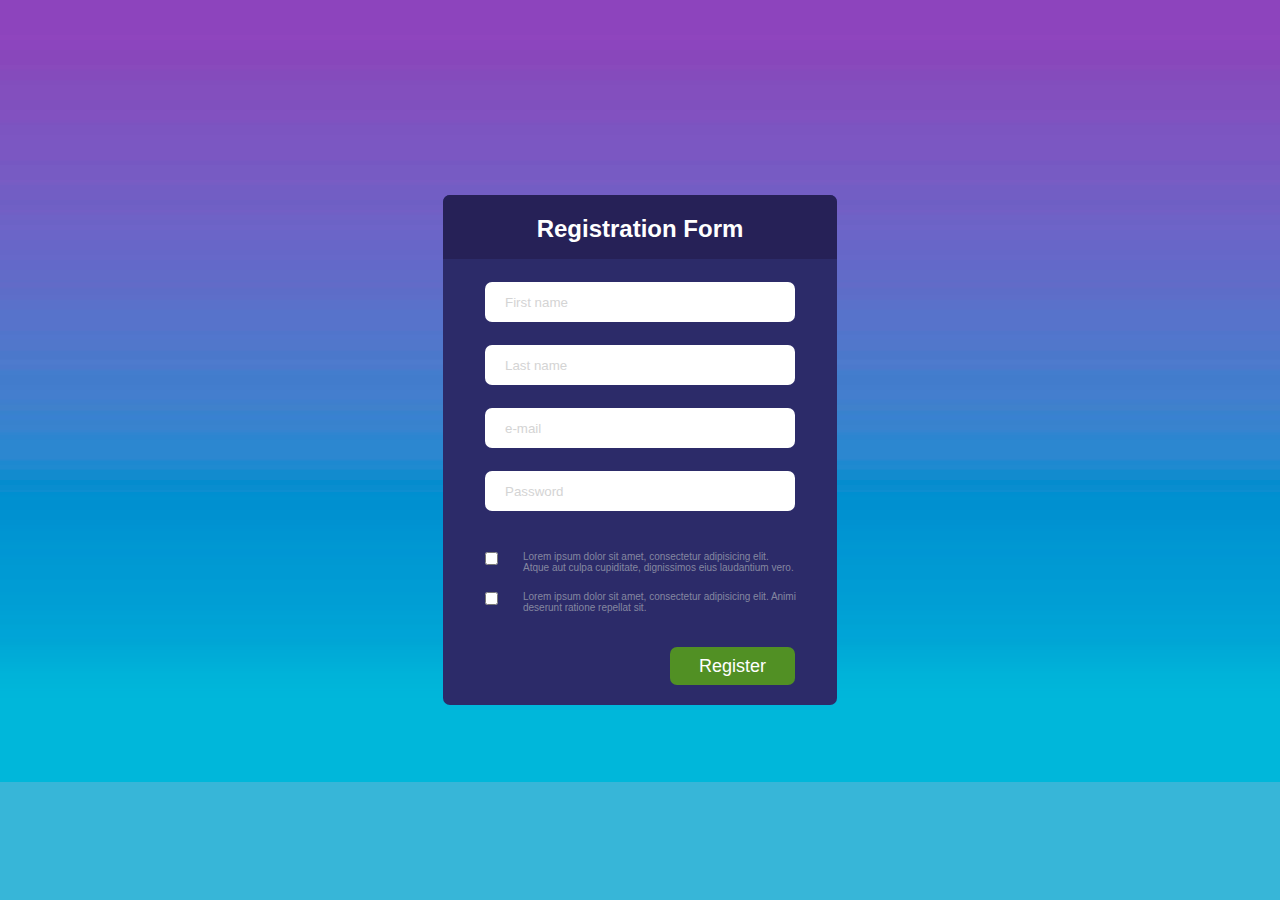
==== index.html @ 0bb1179e "First load a form" ====
<!doctype html>
<html lang="en">
<head>
    <meta charset="UTF-8">
    <meta name="viewport"
          content="width=device-width, user-scalable=no, initial-scale=1.0, maximum-scale=1.0, minimum-scale=1.0">
    <meta http-equiv="X-UA-Compatible" content="ie=edge">
    <link rel="stylesheet" href="./style.css">
    <title>First form</title>
</head>
<body>

<form action="https://formsubmit.co/bekturb@bk.ru" method="POST"  class="form">
    <div class="form-top">
        <h1 class="form-title">Registration Form</h1>
    </div>
    <input type="hidden" name="_next" value="http://localhost:63342/10th%20less%20%D1%84%D0%BE%D1%80%D0%BC%D1%8B/index.html?_ijt=fb8rovssamuldks4e6ht3ce7bs">
    <input type="hidden" name="_captcha" value="false">
    <div class="form-inputs">
        <input name="firstname" type="text" placeholder="First name" class="form-text" required>
        <input name="lastname" type="text" placeholder="Last name" class="form-text" required>
        <input name="email" type="email" placeholder="e-mail" class="form-text" required>
        <input name="password" type="password" placeholder="Password" class="form-text" required>
    </div>

    <div class="chbox">
        <input type="checkbox" id="chbx">
        <label for="chbx" class="chbx-label">Lorem ipsum dolor sit amet, consectetur adipisicing elit. Atque aut culpa cupiditate, dignissimos eius laudantium vero.</label>
    </div>
    <div class="chbox">
        <input type="checkbox" id="chbx2">
        <label for="chbx2" class="chbx-label">Lorem ipsum dolor sit amet, consectetur adipisicing elit. Animi deserunt ratione repellat sit.</label>
    </div>

    <button class="form-btn" type="submit">Register</button>


</form>

</body>
</html>
---- style.css ----
* {
    margin: 0;
    padding: 0;
    box-sizing: border-box;
}

body {
    background: #37b6d8;
    background-image: url("./bg.png");
    background-repeat: repeat-x;
    font-family: sans-serif;
}

.form {
    position: absolute;
    left: 50%;
    top: 50%;
    transform: translate(-50%, -50%);
    width: 394px;
    height: 510px;
    background: #2c2b69;
    border-radius: 7px;
}

h1 {
    height: 64px;
    color: white;
    padding: 20px 0;
    font-size: 24px;
    text-align: center;
    background: #262157;
    /*border: 1px solid black;*/
    border-top-left-radius: 7px;
    border-top-right-radius: 7px;
}

.form-inputs {
    display: flex;
    flex-direction: column;
    justify-content: center;
    align-items: center;
    row-gap: 23px;
    padding-top: 23px;
    padding-bottom: 40px;
}

.form-text {
    height: 40px;
    width: 310px;
border-radius: 7px;
padding-left: 20px;
    border: none;
    outline: none;
}

input::-webkit-input-placeholder { color: #d4d4d4; }
input:focus::-webkit-input-placeholder { color: white; }

input:focus {background: #d4d4d4;
}

.chbox {
    margin: 0 auto;
    width: 310px;
    padding-bottom: 22px;
}

.chbx-label {
    display: inline-block;
    position: absolute;
    width: 298px;
    font-size: 10px;
    color: #8487a0;
    padding-left: 25px;
}

input[type="checkbox"]:checked + label{color:white}

.form-btn {position: absolute;
right: 42px;
    bottom: 20px;
    width: 125px;
    height: 38px;
    border: none;
    border-radius: 7px;
    font-size: 18px;
    color: white;
    background: #519024;
}
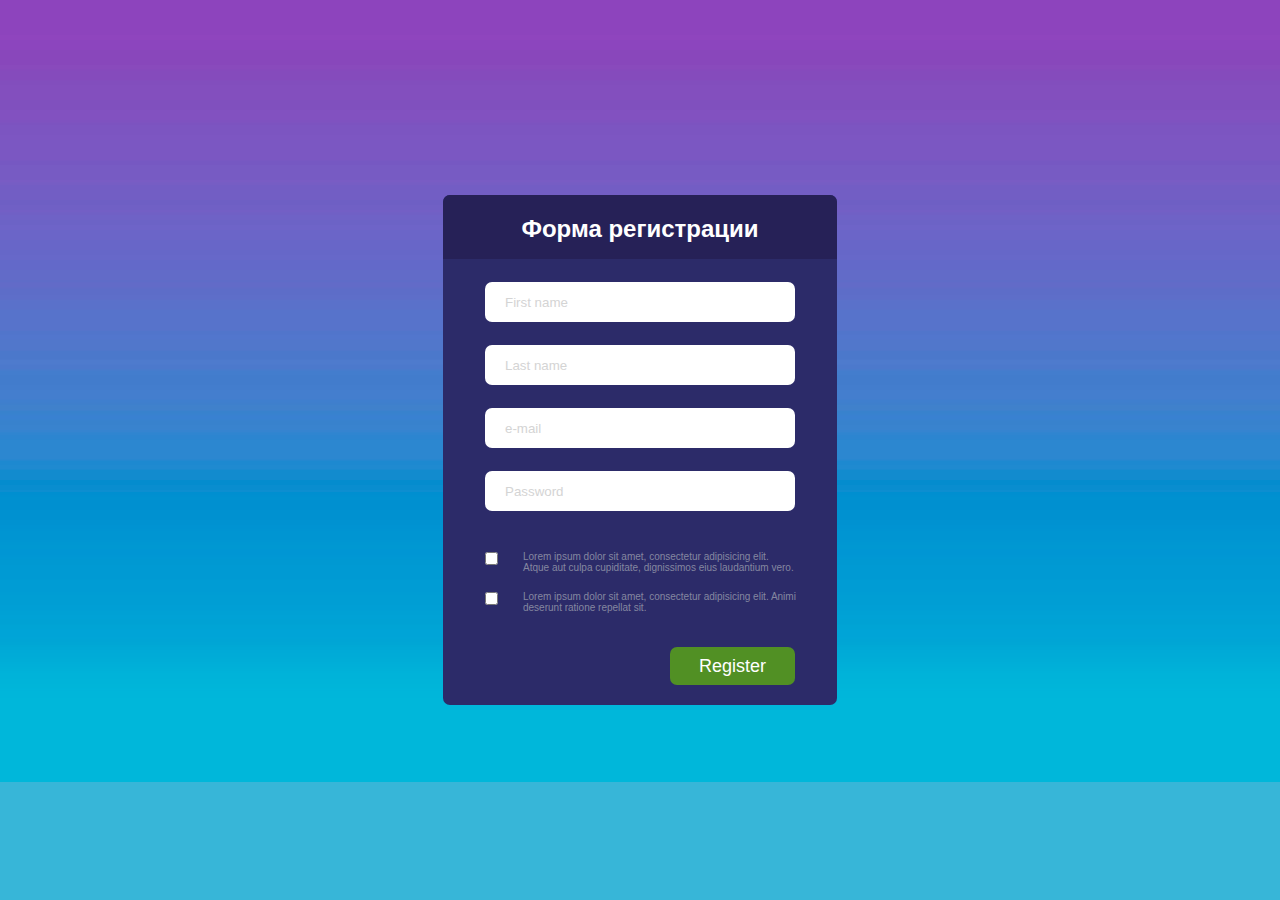
==== commit f79d40b2: "Перевел текст с англ на рус" ====
--- a/index.html
+++ b/index.html
@@ -12,7 +12,7 @@
 
 <form action="https://formsubmit.co/bekturb@bk.ru" method="POST"  class="form">
     <div class="form-top">
-        <h1 class="form-title">Registration Form</h1>
+        <h1 class="form-title">Форма регистрации</h1>
     </div>
     <input type="hidden" name="_next" value="http://localhost:63342/10th%20less%20%D1%84%D0%BE%D1%80%D0%BC%D1%8B/index.html?_ijt=fb8rovssamuldks4e6ht3ce7bs">
     <input type="hidden" name="_captcha" value="false">
@@ -38,4 +38,4 @@
 </form>
 
 </body>
-</html>+</html>
